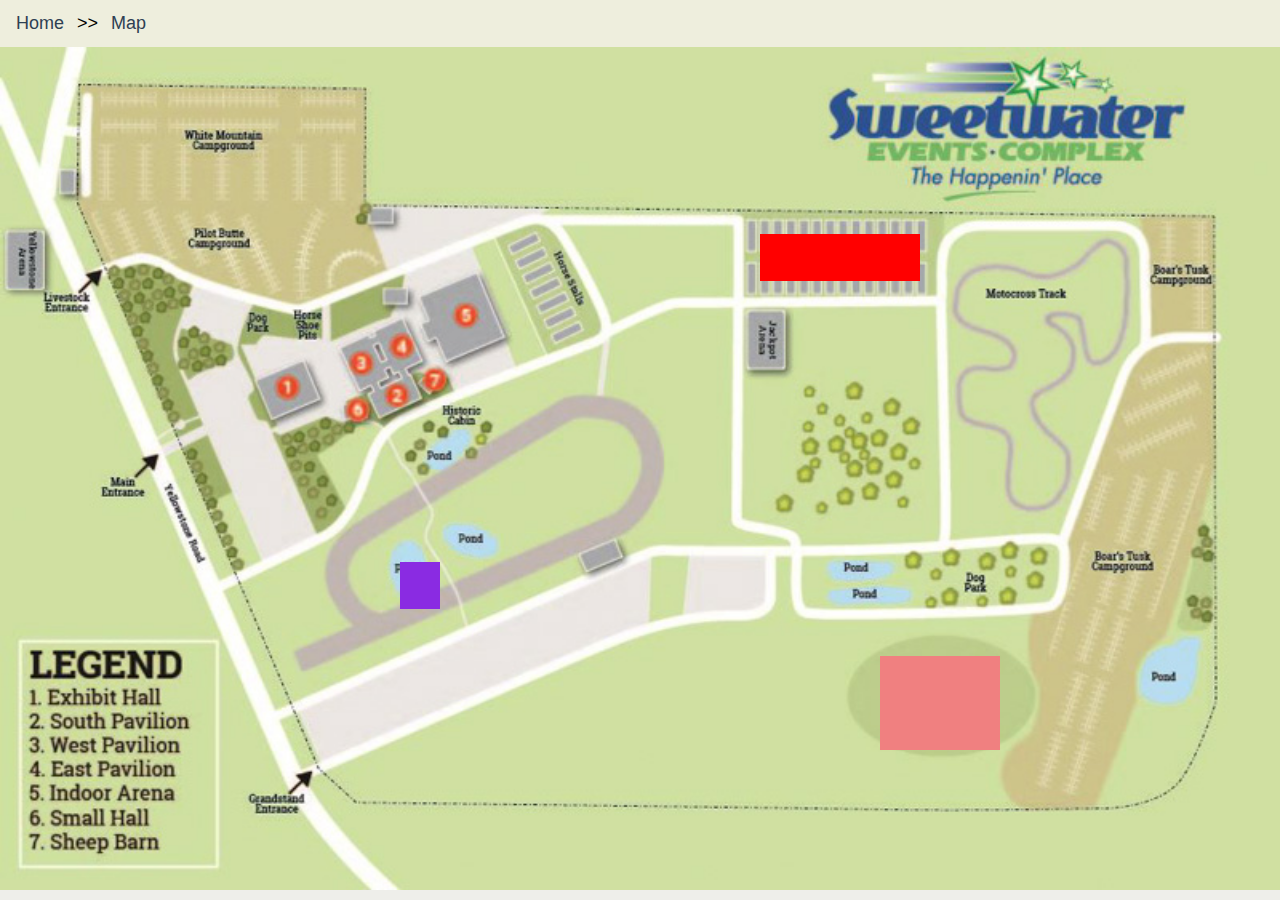
==== map.html @ a817dca3 "basic init version" ====
<!DOCTYPE html>
<html lang="en">

<head>
    <meta charset="utf-8">
    <meta name="viewport" content="width=device-width, initial-scale=1">
    <title>Map</title>
    <meta http-equiv="X-UA-Compatible" content="IE=edge">
    <meta name="description" content="">
    <link rel="stylesheet" href="reset.css">
    <link rel="stylesheet" href="style.css">
    <link rel="stylesheet" href="map.css">

</head>

<body>
    <div class="map-conainer">

        <header class="header">
            <ol class="breadcrumb">
                <li class="breadcrumb-item"> <a href="index.html"> Home </a></li>
                <li class="breadcrumb-item"> <a href="map.html"> Map </a></li>
            </ol>
        </header>
        <div class="grid-container">
            <!-- Grid items -->
            <img class="img-landscape" src="./images/map3.jpg" alt="">
            <img class="img-portrait" src="./images/map4.jpg" alt="">
            <div class="grid-item item-a"></div>
            <div class="grid-item item-b"></div>
            <div class="grid-item item-c"></div>

        </div>
    </div>
</body>

</html>
---- style.css ----
:root {
    --small-gap: .5rem;
    --gap: 1rem;
    --large-gap: 2rem;
}

body {
    background-color: #eeeeea;
    font-family: Arial, Helvetica, sans-serif;
}

.wrapper {
    --max-width: 1240px;
    --padding: 1rem;

    max-width: min(var(--max-width), 100% - (var(--padding) * 2));
    margin-inline: auto;
}

.row {
    display: flex;
    justify-content: space-between;
}

.cluster {
    display: flex;
    flex-wrap: wrap;
    gap: var(--gap);
}

.flex-group {
    display: flex;
    align-items: center;
    gap: var(--small-gap);
    flex-wrap: wrap;
}

.grid-flow {
    display: grid;
    align-content: start;
    gap: var(--gap);
}

.grid-flow[data-spacing="large"] {
    gap: var(--large-gap);
}

.flexible-grid {
    display: flex;
    flex-wrap: wrap;
    gap: var(--gap);
}

.flexible-grid>* {
    flex: 1;
}

.auto-grid {
    --min-column-size: 22rem;
    display: grid;
    gap: var(--gap);
    grid-template-columns:
        repeat(auto-fit, minmax(min(var(--min-column-size), 100%), 1fr));
}

.reel {
    display: grid;
    gap: var(--gap);
    grid-auto-flow: column;
    grid-auto-columns: calc(50% - (var(--gap) / 2));
    /* grid-auto-columns: 30%; */
    overflow-x: scroll;
    scroll-snap-type: x mandatory;
    scroll-padding: var(--gap);
}

.reel>* {
    scroll-snap-align: start;
}

.main-with-sidebar {
    display: flex;
    flex-wrap: wrap;
    align-items: start;
    gap: var(--gap);
}

.main-with-sidebar> :first-child {
    flex-basis: 500px;
    flex-grow: 9999;
}

.main-with-sidebar> :last-child {
    flex-basis: 300px;
    flex-grow: 1;
}


.btn-container {
    display: flex;
    justify-content: center;
}

@media (orientation: portrait) {
    .btn-container {
        display: flex;
        gap: 1rem;
        flex-direction: column;
        align-items: center;
        justify-content: center;
    }
}

.btn {
    min-width: 7rem;
    text-align: center;
    display: inline-block;
    padding: 10px 20px;
    margin: 0 10px;
    background-color: #007bff;
    color: #fff;
    text-decoration: none;
    text-transform: capitalize;
    border-radius: 5px;
    transition: background-color 0.3s ease;
}

.btn:hover {
    background-color: #0056b3;
    font-weight: bold;
}

.logo {
    max-width: 300px;
    margin-inline: auto;
    padding: 2rem;
}


/* ===================  AGENDA ========================= */

/*Section used for centering process*/
.section-accordion {
    width: 100%;
    height: 100vh;
    background-color: #000000;
    display: flex;
    align-items: center;
    justify-content: center;
}

.container {
    width: 100%;
    max-width: 80rem;
    margin: 0 auto;
    padding: 0 1.5rem;
}

.accordion-item {
    background-color: #000000;
    border-radius: .4rem;
}

.accordion-item hr {
    border: 1px solid rgba(255, 255, 255, 0.5);
}

.accordion-link {
    font-size: 1.6rem;
    color: rgba(255, 255, 255, .8);
    text-decoration: none;
    background-color: #000000;
    width: 100%;
    display: flex;
    align-items: center;
    justify-content: space-between;
    padding: 1rem 0;
}

.accordion-link h3 {
    font-weight: 500;
    font-size: 20px;
}

.accordion-link i {
    color: #e7d5ff;
    padding: .5rem;

}

.accordion-link ul {
    display: flex;
    align-items: flex-end;
    list-style-type: none;
    margin-left: 25px;
}

.accordion-link li {
    font-size: 10px;
    color: rgba(255, 255, 255, 0.4);
    padding: 0 0 1px 5px;
}

.accordion-link div {
    display: flex;
}

.accordion-link .ion-md-arrow-down {
    display: none;
}

.answer {
    max-height: 0;
    overflow: hidden;
    position: relative;
    background-color: #000;
    transition: max-height 650ms;
}



.answer p {
    color: #fff;
    font-size: 15px;
    padding: 2rem;

}

.accordion-item:target .answer {
    max-height: 20rem;
}

.accordion-item:target .accordion-link .ion-md-arrow-forward {
    display: none
}

.accordion-item:target .accordion-link .ion-md-arrow-down {
    display: block;
}


/* =============== BREADCRUMB  ============================*/

.breadcrumb {
    padding: 10px 16px;
    list-style: none;
    background-color: #eed;
}

.breadcrumb-item {
    display: inline;
    font-size: 18px;
}

.breadcrumb li+li:before {
    padding: 8px;
    color: black;
    content: ">>";
}

.breadcrumb-item a {
    color: #2e4053;
    text-decoration: none;
}

.breadcrumb-item a:hover {
    color: red;
}
---- map.css ----
img {
    width: 100%;
    /* aspect-ratio: 16/ 9; */
}
@media (orientation: landscape) {
    .grid-container {
        display: grid;
        grid-template-rows: repeat(18, 1fr);
        grid-template-columns: repeat(32, 1fr);
        gap: 0px;
        padding: 0px;
    }

    .img-portrait {
        display: none;
    }

    .img-landscape {
        display: block;
    }

    .grid-container img {
        grid-row: 1 / 19;
        grid-column: 1 / 33;
    }

    .item-a {
        background-color: red;
        grid-row: 5 / 6;
        grid-column: 20 / 24;
    }

    .item-b {
        background-color: blueviolet;
        grid-row: 12 / 13;
        grid-column: 11 / 12;
    }

    .item-c {
        background-color: lightcoral;
        grid-row: 14 / 16;
        grid-column: 23 / 26;
    }
}

@media (orientation: portrait) {
    .grid-container {
        display: grid;
        grid-template-rows: repeat(32, 1fr);
        grid-template-columns: repeat(18, 1fr);
        gap: 0px;
        padding: 0px;
    }

    .img-portrait {
        display: block;
    }

    .img-landscape {
        display: none;
    }

    .grid-container img {
        grid-row: 1 / 33;
        grid-column: 1 / 19;
    }

    .item-a {
        background-color: red;
        grid-row: 20 / 24;
        grid-column: 14 / 15;
    }

    .item-b {
        background-color: blueviolet;
        grid-row: 11 / 12;
        grid-column: 7 / 8;
    }

    .item-c {
        background-color: lightcoral;
        grid-row: 23 / 26;
        grid-column: 4 / 6;
    }
}

.grid-item:hover {
    cursor: pointer;
    background-color: aqua;
}
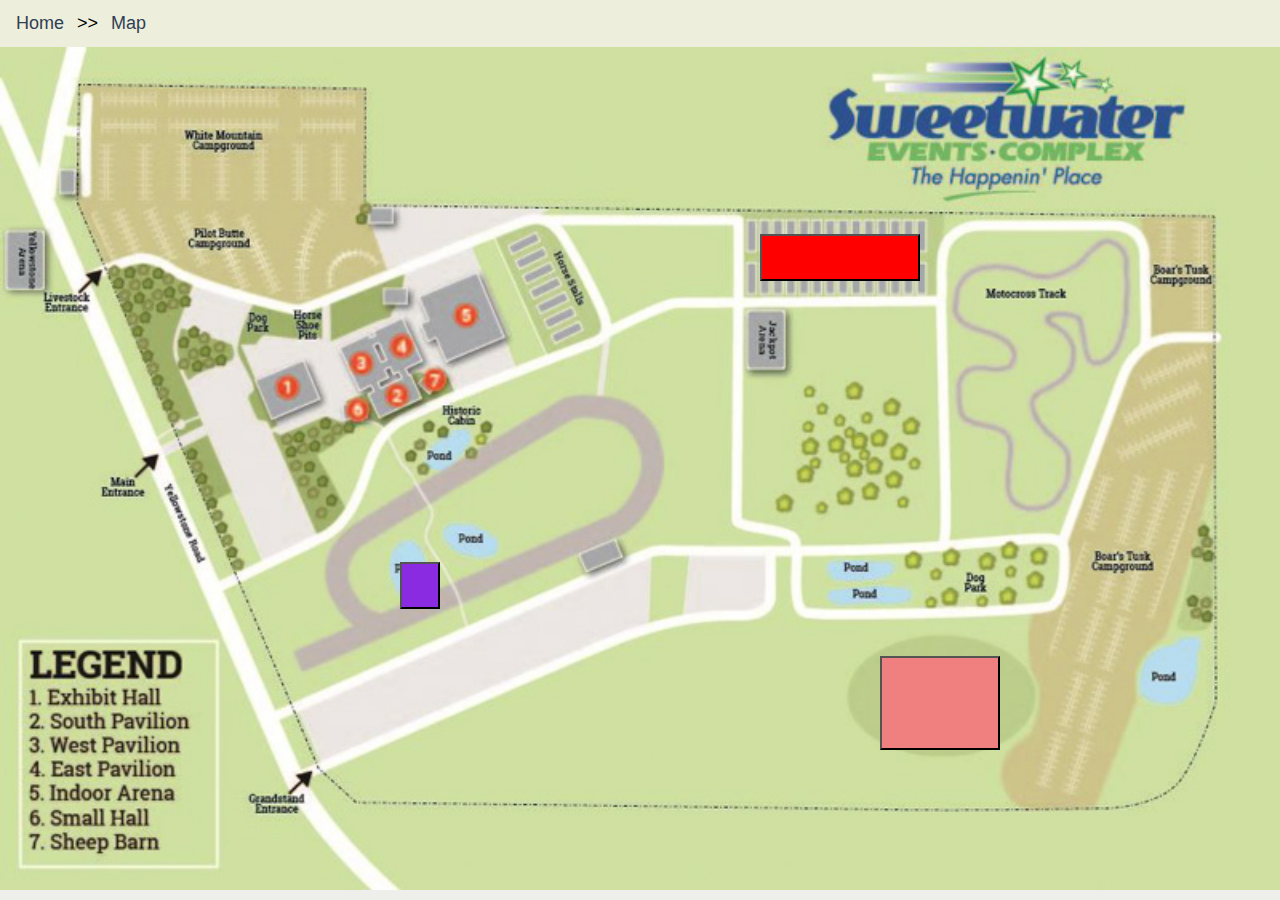
==== commit 1347bc6c: "add test modal" ====
--- a/map.html
+++ b/map.html
@@ -26,12 +26,32 @@
             <!-- Grid items -->
             <img class="img-landscape" src="./images/map3.jpg" alt="">
             <img class="img-portrait" src="./images/map4.jpg" alt="">
-            <div class="grid-item item-a"></div>
-            <div class="grid-item item-b"></div>
-            <div class="grid-item item-c"></div>
-
+            <button class="grid-item item-a" id="myBtn"></button>
+            <button class="grid-item item-b" id="myBtn"></button>
+            <button class="grid-item item-c" id="myBtn"></button>
         </div>
     </div>
+
+    <!-- The Modal -->
+    <div id="myModal" class="modal">
+
+        <!-- Modal content -->
+        <div class="modal-content">
+            <div class="modal-header">
+                <span class="close">&times;</span>
+                <h2>Modal Header</h2>
+            </div>
+            <div class="modal-body">
+                <p>Some text in the Modal Body</p>
+                <p>Some other text...</p>
+            </div>
+            <div class="modal-footer">
+                <h3>Modal Footer</h3>
+            </div>
+        </div>
+
+    </div>
+    <script src="modal.js"></script>
 </body>
 
 </html>--- a/map.css
+++ b/map.css
@@ -2,6 +2,7 @@
     width: 100%;
     /* aspect-ratio: 16/ 9; */
 }
+
 @media (orientation: landscape) {
     .grid-container {
         display: grid;
@@ -87,4 +88,101 @@
 .grid-item:hover {
     cursor: pointer;
     background-color: aqua;
+}
+
+/* The Modal (background) */
+.modal {
+    font-family: Arial, Helvetica, sans-serif;
+    font-size: 3rem;
+    display: none;
+    /* Hidden by default */
+    position: fixed;
+    /* Stay in place */
+    z-index: 1;
+    /* Sit on top */
+    padding-top: 100px;
+    /* Location of the box */
+    left: 0;
+    top: 0;
+    width: 100%;
+    /* Full width */
+    height: 100%;
+    /* Full height */
+    overflow: auto;
+    /* Enable scroll if needed */
+    background-color: rgb(0, 0, 0);
+    /* Fallback color */
+    background-color: rgba(0, 0, 0, 0.4);
+    /* Black w/ opacity */
+}
+
+/* Modal Content */
+.modal-content {
+    position: relative;
+    background-color: #fefefe;
+    margin: auto;
+    padding: 0;
+    border: 1px solid #888;
+    width: 80%;
+    box-shadow: 0 4px 8px 0 rgba(0, 0, 0, 0.2), 0 6px 20px 0 rgba(0, 0, 0, 0.19);
+    -webkit-animation-name: animatetop;
+    -webkit-animation-duration: 0.4s;
+    animation-name: animatetop;
+    animation-duration: 0.4s
+}
+
+/* Add Animation */
+@-webkit-keyframes animatetop {
+    from {
+        top: -300px;
+        opacity: 0
+    }
+
+    to {
+        top: 0;
+        opacity: 1
+    }
+}
+
+@keyframes animatetop {
+    from {
+        top: -300px;
+        opacity: 0
+    }
+
+    to {
+        top: 0;
+        opacity: 1
+    }
+}
+
+/* The Close Button */
+.close {
+    color: white;
+    float: right;
+    font-size: 28px;
+    font-weight: bold;
+}
+
+.close:hover,
+.close:focus {
+    color: #000;
+    text-decoration: none;
+    cursor: pointer;
+}
+
+.modal-header {
+    padding: 2px 16px;
+    background-color: #5cb85c;
+    color: white;
+}
+
+.modal-body {
+    padding: 2px 16px;
+}
+
+.modal-footer {
+    padding: 2px 16px;
+    background-color: #5cb85c;
+    color: white;
 }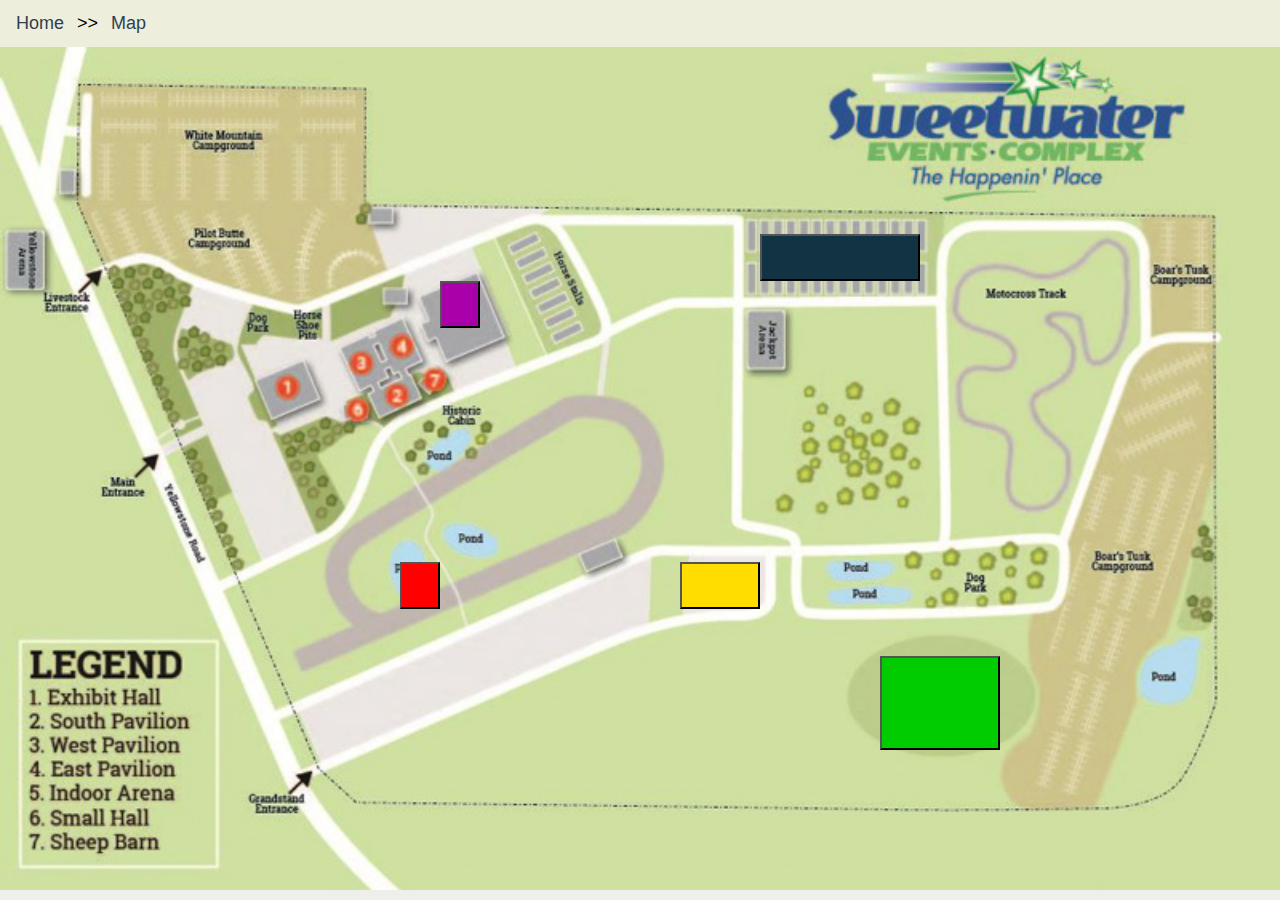
==== commit 1c96911b: "add dynamically generated content (stations and modals data) remove redundant code" ====
--- a/map.html
+++ b/map.html
@@ -22,36 +22,18 @@
                 <li class="breadcrumb-item"> <a href="map.html"> Map </a></li>
             </ol>
         </header>
-        <div class="grid-container">
+        <div class="grid-container" id="stations-container">
+            <!-- Stations buttons will be dynamically added here -->
             <!-- Grid items -->
             <img class="img-landscape" src="./images/map3.jpg" alt="">
             <img class="img-portrait" src="./images/map4.jpg" alt="">
-            <button class="grid-item item-a" id="myBtn"></button>
-            <button class="grid-item item-b" id="myBtn"></button>
-            <button class="grid-item item-c" id="myBtn"></button>
         </div>
     </div>
 
-    <!-- The Modal -->
-    <div id="myModal" class="modal">
-
-        <!-- Modal content -->
-        <div class="modal-content">
-            <div class="modal-header">
-                <span class="close">&times;</span>
-                <h2>Modal Header</h2>
-            </div>
-            <div class="modal-body">
-                <p>Some text in the Modal Body</p>
-                <p>Some other text...</p>
-            </div>
-            <div class="modal-footer">
-                <h3>Modal Footer</h3>
-            </div>
-        </div>
-
+    <div id="modals-container">
+        <!-- Modals elements will be dynamically added here -->
     </div>
-    <script src="modal.js"></script>
+    <script src="map.js"></script>
 </body>
 
 </html>--- a/map.css
+++ b/map.css
@@ -64,24 +64,6 @@
     .grid-container img {
         grid-row: 1 / 33;
         grid-column: 1 / 19;
-    }
-
-    .item-a {
-        background-color: red;
-        grid-row: 20 / 24;
-        grid-column: 14 / 15;
-    }
-
-    .item-b {
-        background-color: blueviolet;
-        grid-row: 11 / 12;
-        grid-column: 7 / 8;
-    }
-
-    .item-c {
-        background-color: lightcoral;
-        grid-row: 23 / 26;
-        grid-column: 4 / 6;
     }
 }
 
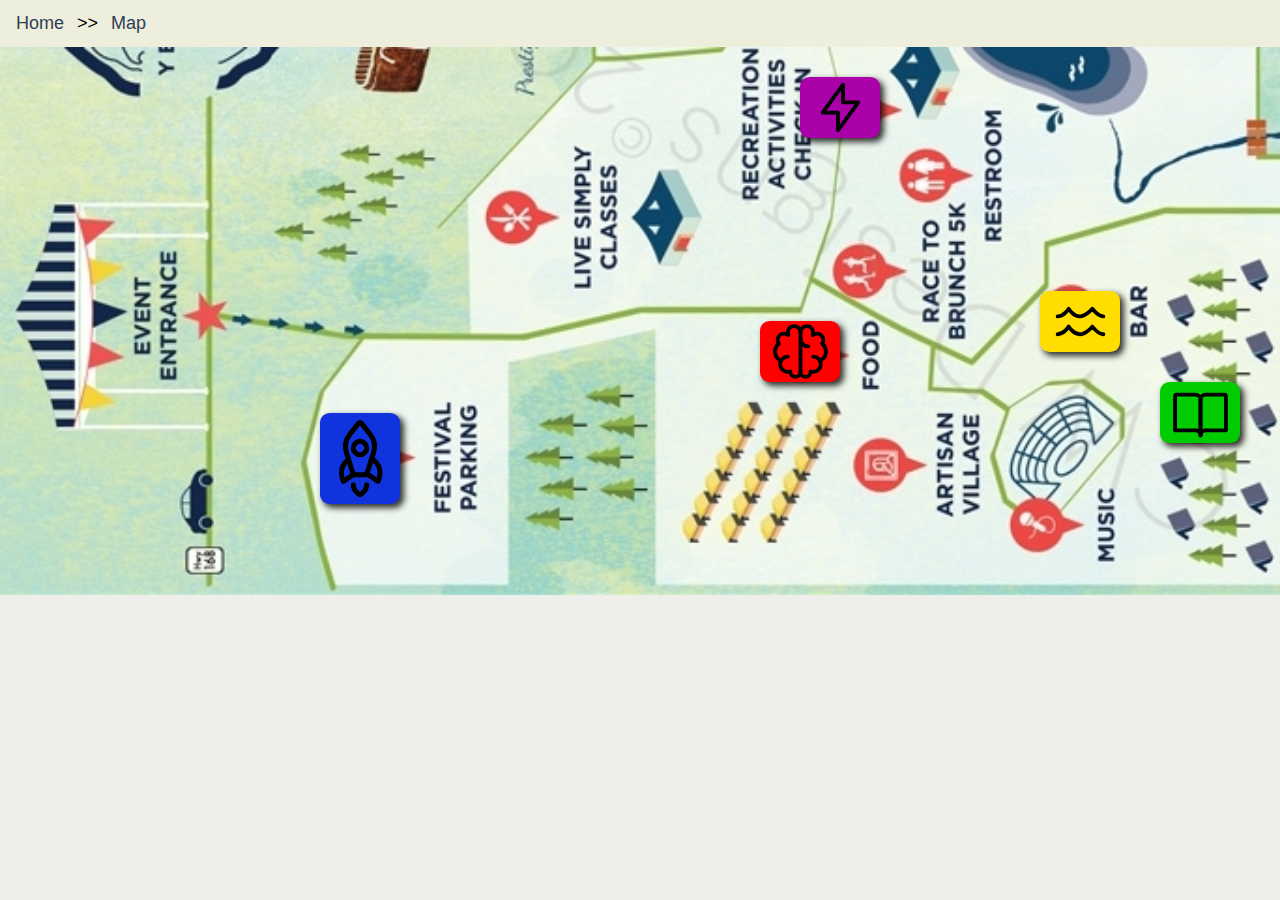
==== commit 94388d00: "replace event plan for better aspect ratio update stations locations" ====
--- a/map.html
+++ b/map.html
@@ -24,9 +24,8 @@
         </header>
         <div class="grid-container" id="stations-container">
             <!-- Stations buttons will be dynamically added here -->
-            <!-- Grid items -->
-            <img class="img-landscape" src="./images/map3.jpg" alt="">
-            <img class="img-portrait" src="./images/map4.jpg" alt="">
+            <img class="landscape" src="./images/map5.jpg" alt="">
+            <img class="portrait" src="./images/map6.jpg" alt="">
         </div>
     </div>
 
--- a/map.css
+++ b/map.css
@@ -1,69 +1,67 @@
+:root {
+    --landscape-rows: 18;
+    --landscape-columns: 32;
+}
+
 img {
     width: 100%;
     /* aspect-ratio: 16/ 9; */
 }
 
+.grid-container {
+    position: relative;
+    display: grid;
+    gap: 0px;
+    padding: 0px;
+}
+.grid-container img {
+    z-index: 0;
+}
+
+.station {
+    z-index: 1;
+    background: none;
+    border: none;
+    border-radius: 0.6rem;
+    padding: 0;
+    margin: 0;
+    cursor: pointer;
+    background-size: contain;
+    background-position: center;
+    background-repeat: no-repeat;
+    text-align: center;
+    box-shadow: 0.2rem 0.2rem 0.4rem rgba(0, 0, 0, 0.8);
+}
+
 @media (orientation: landscape) {
     .grid-container {
-        display: grid;
-        grid-template-rows: repeat(18, 1fr);
-        grid-template-columns: repeat(32, 1fr);
-        gap: 0px;
-        padding: 0px;
-    }
-
-    .img-portrait {
-        display: none;
-    }
-
-    .img-landscape {
-        display: block;
+        grid-template-rows: repeat(var(--landscape-rows), 1fr);
+        grid-template-columns: repeat(var(--landscape-columns), 1fr);
     }
 
     .grid-container img {
-        grid-row: 1 / 19;
-        grid-column: 1 / 33;
+        grid-row: 1 / calc(var(--landscape-rows) + 1);
+        grid-column: 1 / calc(var(--landscape-columns) + 1);
     }
 
-    .item-a {
-        background-color: red;
-        grid-row: 5 / 6;
-        grid-column: 20 / 24;
-    }
-
-    .item-b {
-        background-color: blueviolet;
-        grid-row: 12 / 13;
-        grid-column: 11 / 12;
-    }
-
-    .item-c {
-        background-color: lightcoral;
-        grid-row: 14 / 16;
-        grid-column: 23 / 26;
+    .portrait {
+        display: none;
     }
 }
 
 @media (orientation: portrait) {
     .grid-container {
-        display: grid;
-        grid-template-rows: repeat(32, 1fr);
-        grid-template-columns: repeat(18, 1fr);
-        gap: 0px;
-        padding: 0px;
-    }
-
-    .img-portrait {
-        display: block;
-    }
-
-    .img-landscape {
-        display: none;
+        grid-template-rows: repeat(var(--landscape-columns), 1fr);
+        grid-template-columns: repeat(var(--landscape-rows), 1fr);
     }
 
     .grid-container img {
-        grid-row: 1 / 33;
-        grid-column: 1 / 19;
+        grid-row: 1 / calc(var(--landscape-columns) + 1);;
+        grid-column: 1 / calc(var(--landscape-rows) + 1);;
+    }
+
+    .landscape {
+        display: none;
     }
 }
 
@@ -75,14 +73,14 @@
 /* The Modal (background) */
 .modal {
     font-family: Arial, Helvetica, sans-serif;
-    font-size: 3rem;
+    font-size: clamp(1rem, 5vw, 3rem);
     display: none;
     /* Hidden by default */
     position: fixed;
     /* Stay in place */
-    z-index: 1;
+    z-index: 2;
     /* Sit on top */
-    padding-top: 100px;
+    padding-top: 7rem;
     /* Location of the box */
     left: 0;
     top: 0;
@@ -116,7 +114,7 @@
 /* Add Animation */
 @-webkit-keyframes animatetop {
     from {
-        top: -300px;
+        top: -20rem;
         opacity: 0
     }
 
@@ -128,7 +126,7 @@
 
 @keyframes animatetop {
     from {
-        top: -300px;
+        top: -20rem;
         opacity: 0
     }
 
@@ -141,8 +139,7 @@
 /* The Close Button */
 .close {
     color: white;
-    float: right;
-    font-size: 28px;
+    font-size: clamp(1.75rem, 5vw, 3rem);
     font-weight: bold;
 }
 
@@ -154,17 +151,20 @@
 }
 
 .modal-header {
-    padding: 2px 16px;
+    display: flex;
+    justify-content: space-between;
+    align-items: center;
+    padding: 0.2em 1em;
     background-color: #5cb85c;
     color: white;
 }
 
 .modal-body {
-    padding: 2px 16px;
+    padding: 0.2em 1em;
 }
 
 .modal-footer {
-    padding: 2px 16px;
+    padding: 0.2em 1em;
     background-color: #5cb85c;
     color: white;
 }